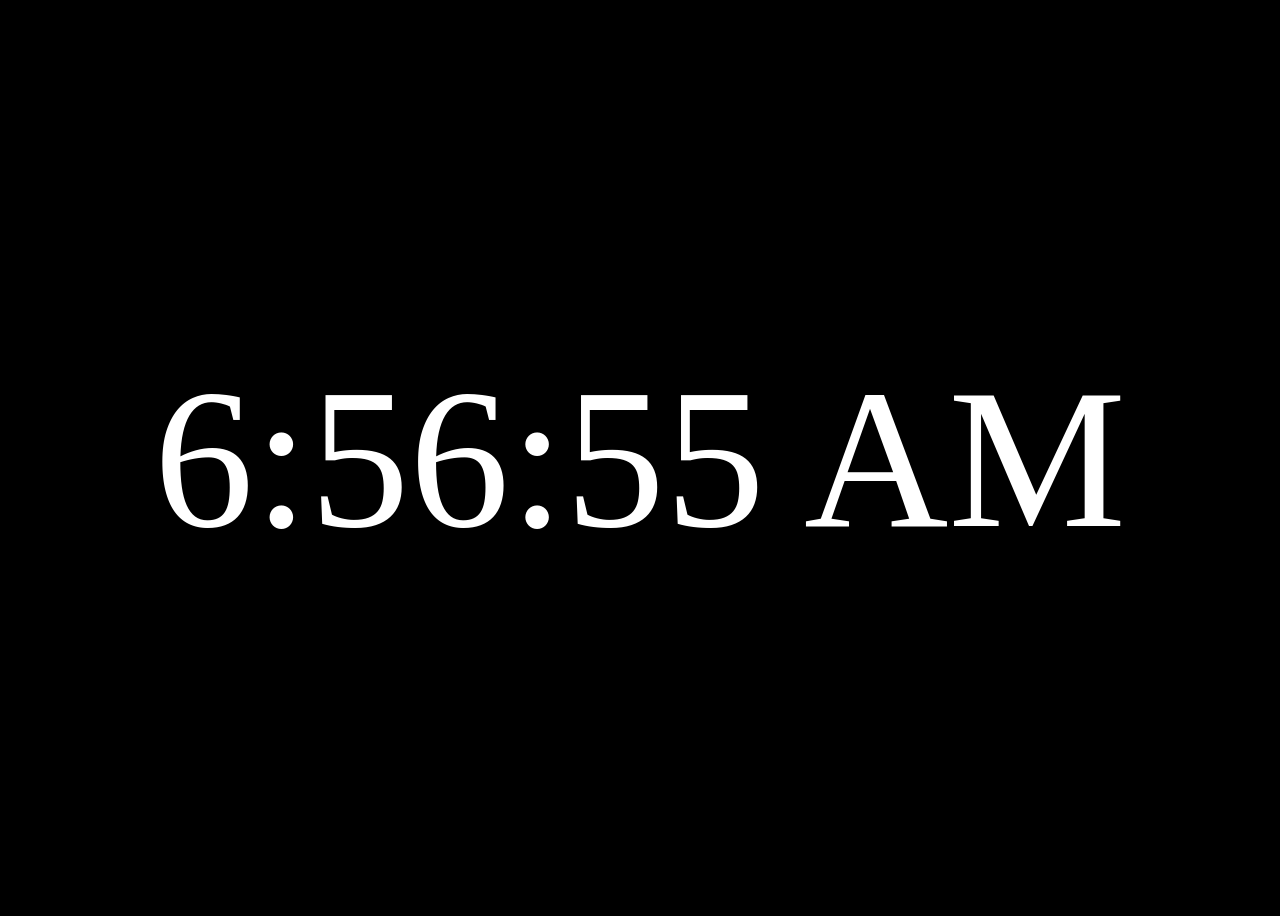
==== index.html @ 030b0e52 "simple project that shows current time" ====
<!DOCTYPE html>
<html lang="en">
<head>
    <meta charset="UTF-8">
    <meta name="viewport" content="width=device-width, initial-scale=1.0">
    <title>Document</title>
</head>
<body style="background-color: black; color: white;">
    <div id="root"></div>
    <script src="./project.js"></script>
</body>
</html>
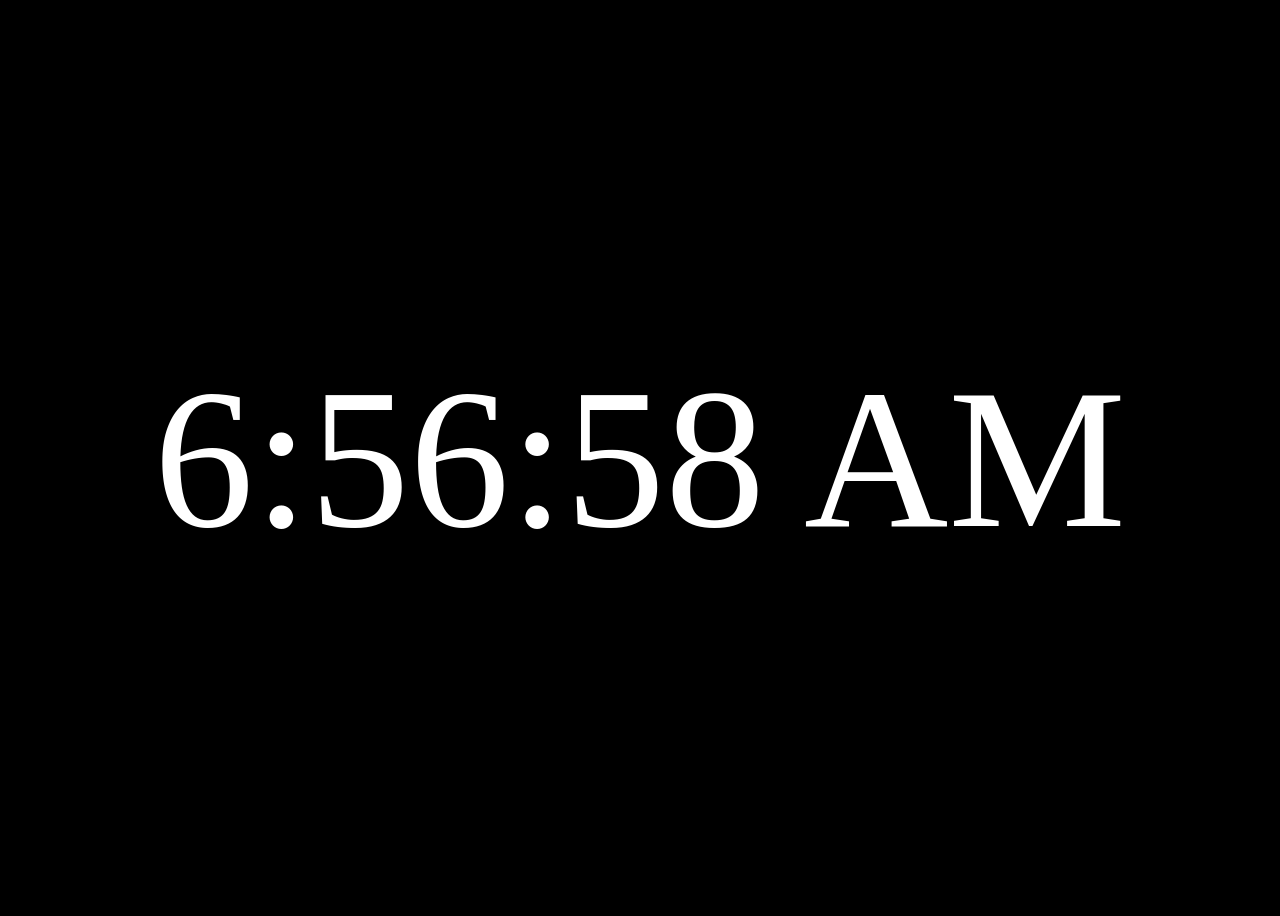
==== commit 6f737caf: "Update index.html" ====
--- a/index.html
+++ b/index.html
@@ -8,5 +8,14 @@
 <body style="background-color: black; color: white;">
     <div id="root"></div>
     <script src="./project.js"></script>
+
+
+
+
+
+
+
+
+    
 </body>
-</html>+</html>
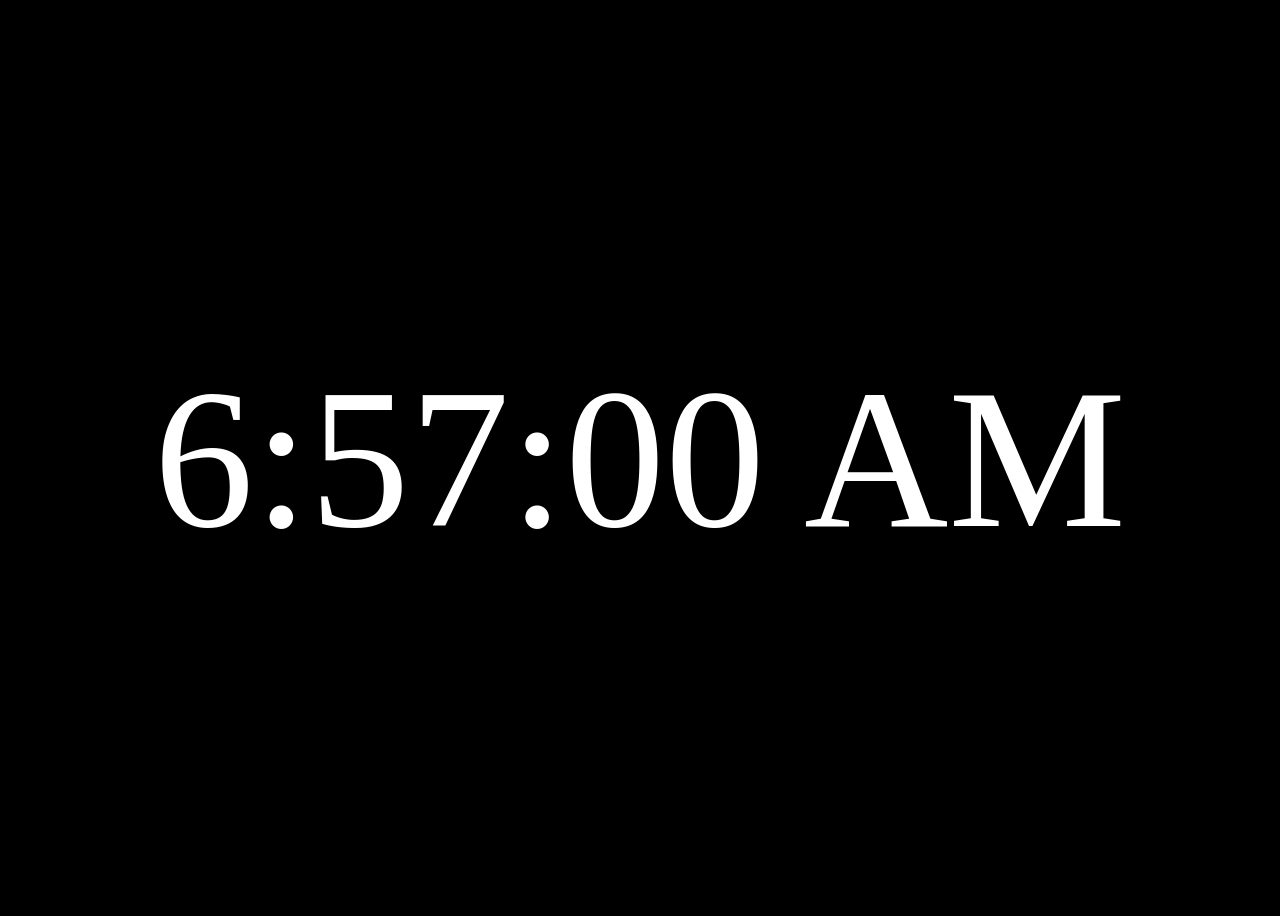
==== commit 97e9eaa0: "test" ====
--- a/index.html
+++ b/index.html
@@ -8,14 +8,5 @@
 <body style="background-color: black; color: white;">
     <div id="root"></div>
     <script src="./project.js"></script>
-
-
-
-
-
-
-
-
-    
 </body>
 </html>
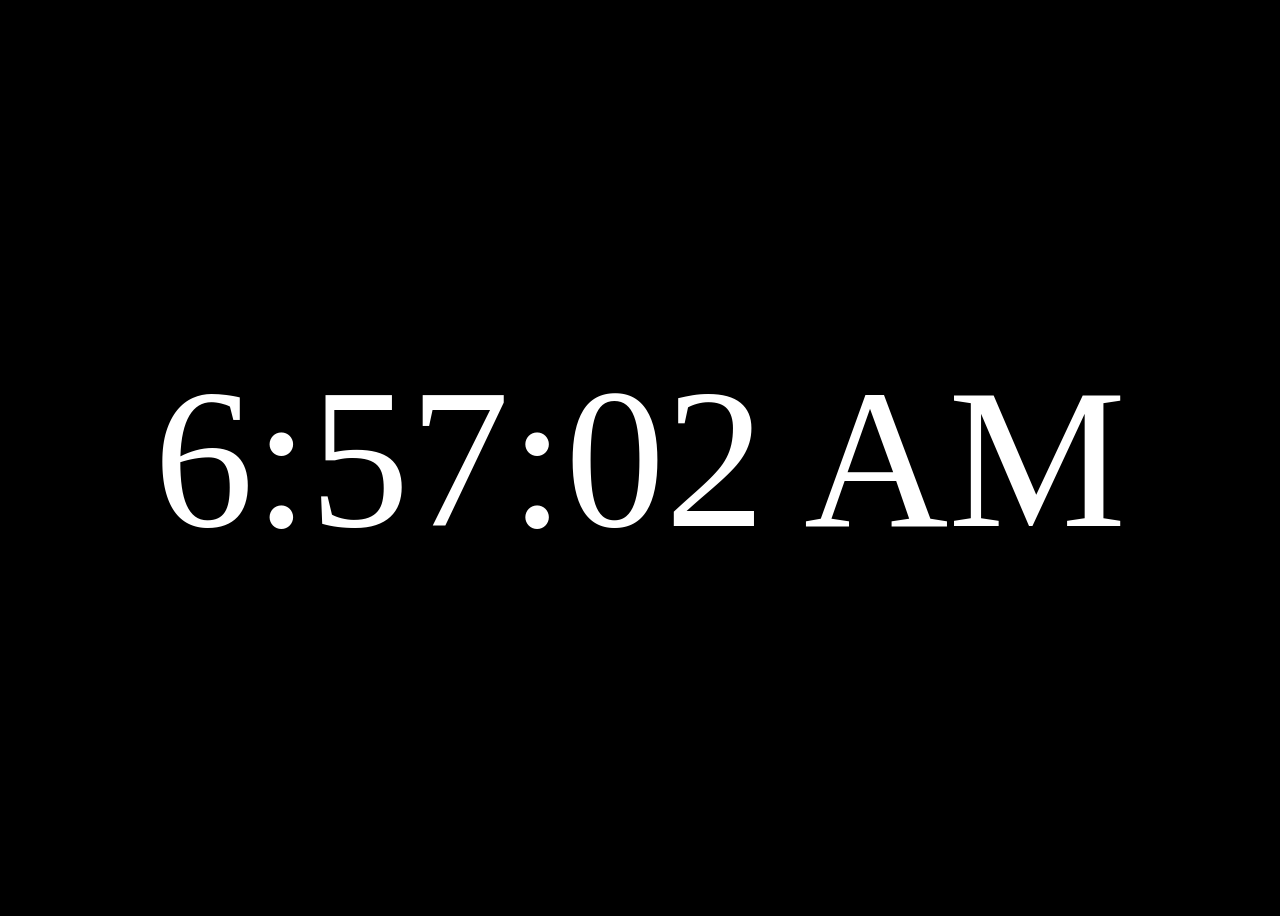
==== commit d231b97d: "testing git" ====
--- a/index.html
+++ b/index.html
@@ -8,5 +8,10 @@
 <body style="background-color: black; color: white;">
     <div id="root"></div>
     <script src="./project.js"></script>
+
+
+
+
+    
 </body>
-</html>
+</html>
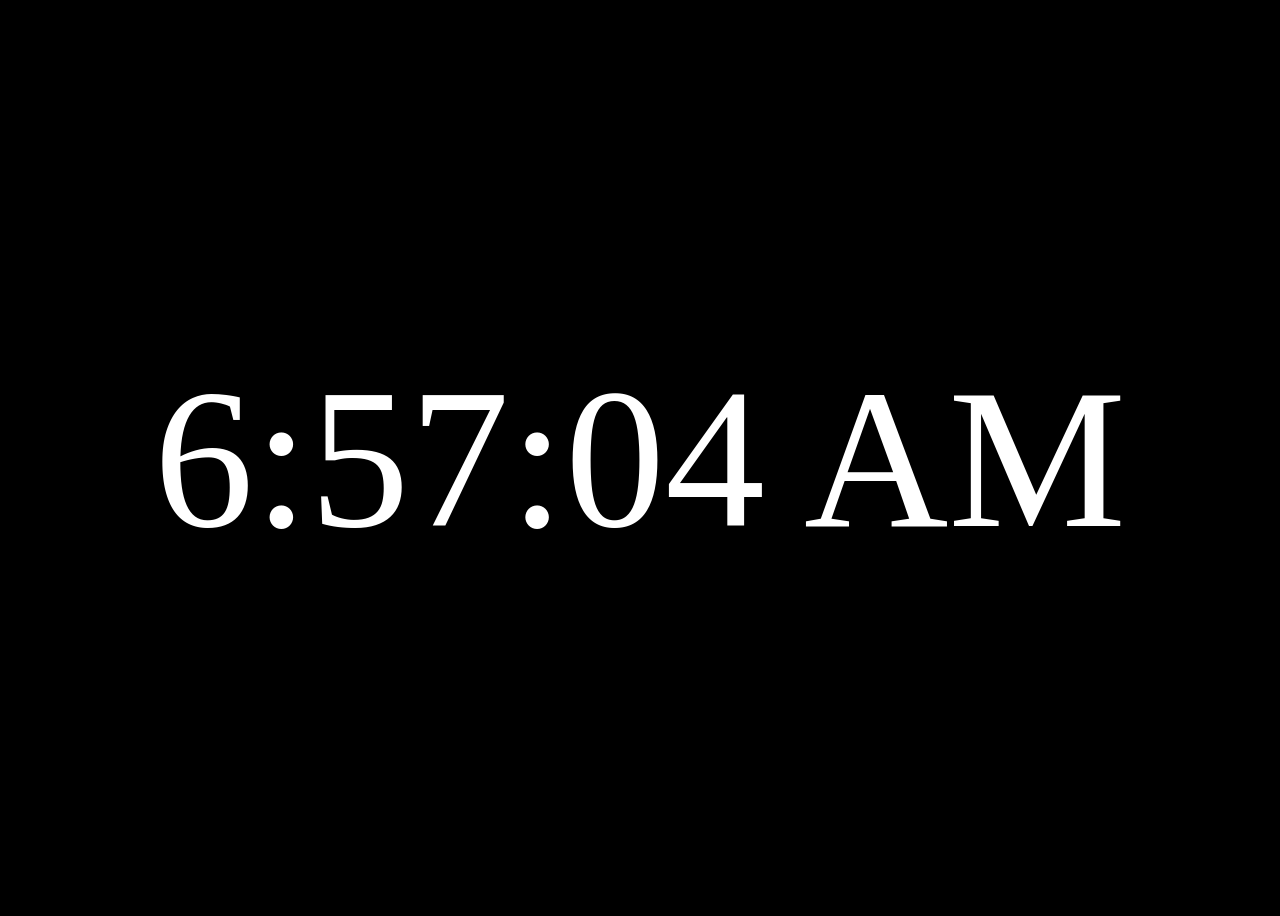
==== commit 599a3b18: "Merge pull request #2 from AashutoshKarna/Karna testing git" ====
--- a/index.html
+++ b/index.html
@@ -14,4 +14,4 @@
 
     
 </body>
-</html>+</html>
